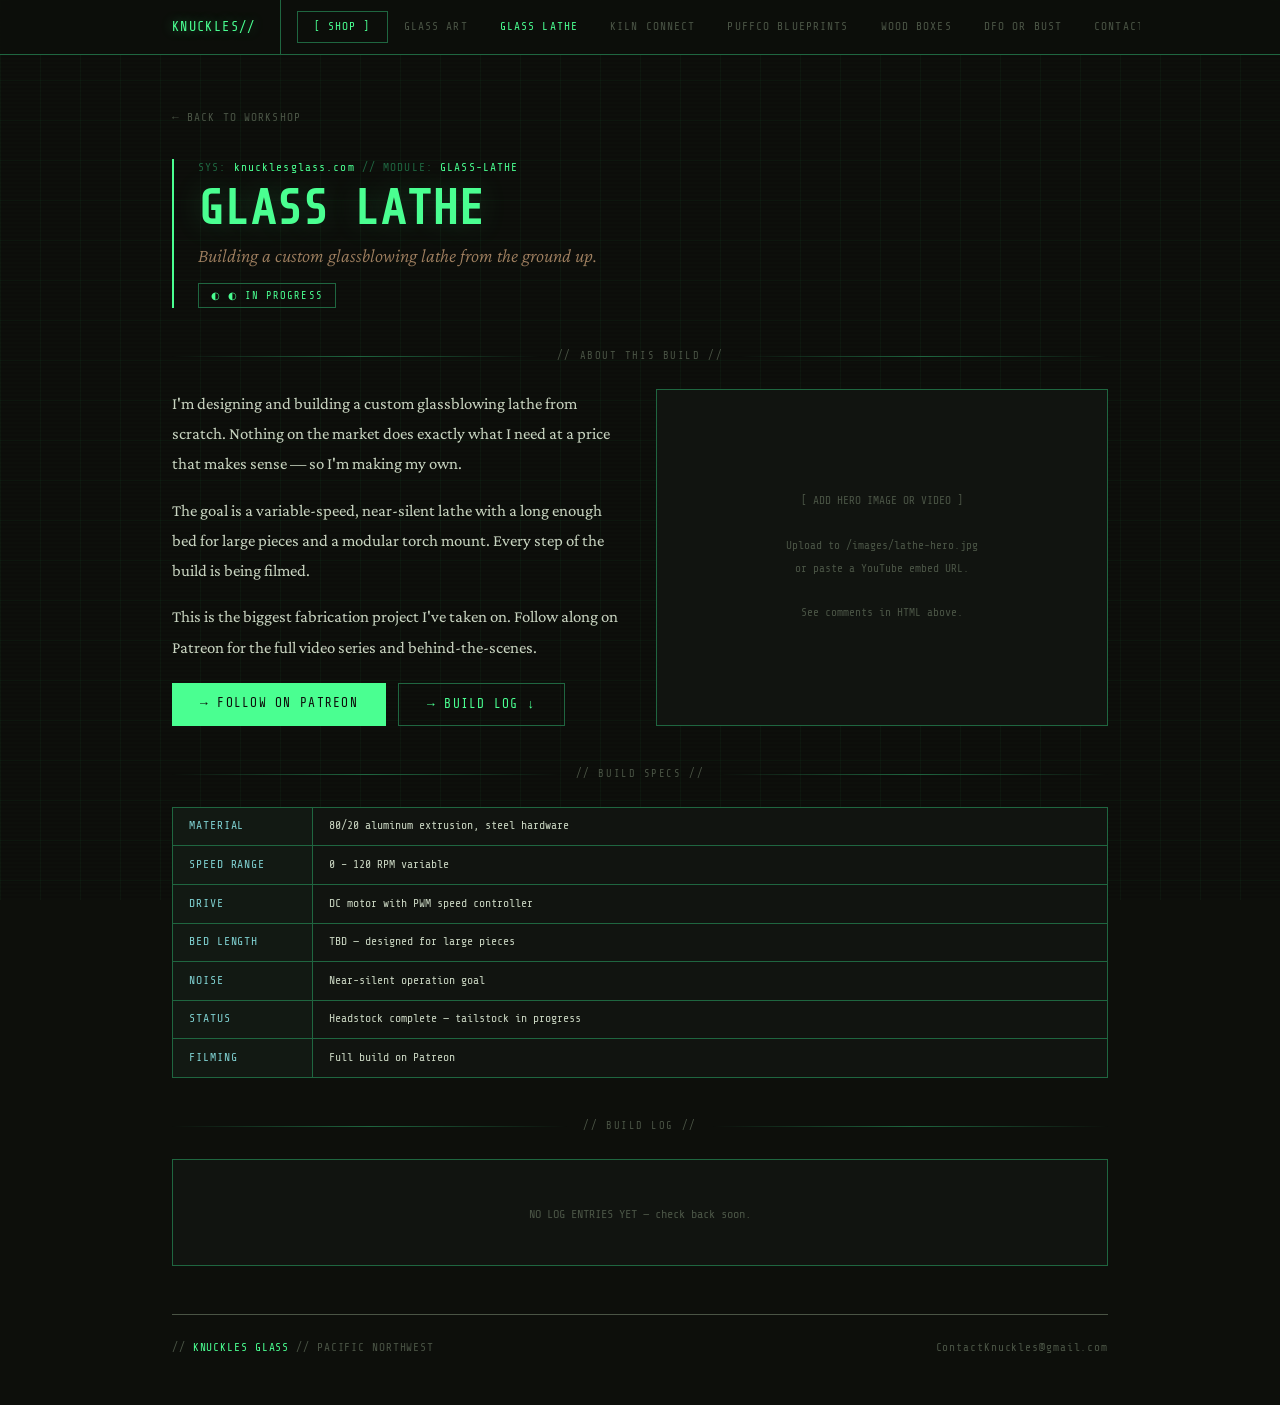
==== glass-lathe.html @ aa07c0a1 "Add files via upload" ====
<!DOCTYPE html>
<html lang="en">
<head>
  <meta charset="UTF-8">
  <meta name="viewport" content="width=device-width, initial-scale=1.0">
  <title>Glass Lathe — Knuckles Glass</title>
  <meta name="description" content="Designing and building a custom glassblowing lathe from scratch. Full build log, photos, and videos from the Pacific Northwest.">

  <link href="https://fonts.googleapis.com/css2?family=Share+Tech+Mono&family=Crimson+Pro:ital,wght@0,300;0,400;1,300&display=swap" rel="stylesheet">
  <link rel="stylesheet" href="style.css">

  <!-- ── PAGE-SPECIFIC STYLES ── -->
  <style>

    /* ── BRANCH HERO ── */
    .branch-hero {
      border-left: 2px solid var(--green);
      padding-left: 1.5rem;
      margin-bottom: 2.5rem;
      animation: fadeIn 0.8s ease both;
    }

    /* ── INTRO BLOCK
       Two-column: text left, media right
       Stacks to single column on mobile */
    .intro-block {
      display: grid;
      grid-template-columns: 1fr 1fr;
      gap: 2rem;
      margin-bottom: 2.5rem;
      animation: fadeIn 0.6s 0.2s both;
    }

    @media (max-width: 680px) {
      .intro-block { grid-template-columns: 1fr; }
    }

    .intro-text p {
      font-size: 1.05rem;
      line-height: 1.8;
      color: var(--text);
      margin-bottom: 1rem;
    }
    .intro-text p:last-of-type { margin-bottom: 0; }

    .intro-links {
      display: flex;
      flex-wrap: wrap;
      gap: 0.75rem;
      margin-top: 1.25rem;
    }

    /* ── MEDIA PANEL ── */
    .intro-media {
      background: var(--bg2);
      border: 1px solid var(--green-dim);
      overflow: hidden;
      display: flex;
      align-items: center;
      justify-content: center;
      min-height: 240px;
      position: relative;
    }

    .intro-media img {
      width: 100%;
      height: 100%;
      object-fit: cover;
      filter: saturate(0.85);
      transition: filter 0.3s;
    }
    .intro-media:hover img { filter: saturate(1); }

    /* Placeholder until real image/video is added */
    .media-placeholder {
      font-family: var(--font-mono);
      font-size: 0.7rem;
      color: var(--muted);
      text-align: center;
      padding: 2rem;
      line-height: 2;
    }

    /* ── VIDEO EMBED
       Uncomment and use when Patreon/YouTube link ready */
    .intro-media iframe {
      width: 100%;
      height: 100%;
      min-height: 240px;
      border: none;
    }

    /* ── SPEC TABLE
       Quick-reference build specs shown in intro area */
    .spec-table {
      margin-top: 1.5rem;
      border: 1px solid var(--green-dim);
      background: var(--bg2);
      animation: fadeIn 0.6s 0.3s both;
    }

    .spec-row {
      display: grid;
      grid-template-columns: 140px 1fr;
      border-bottom: 1px solid var(--green-dim);
      font-family: var(--font-mono);
      font-size: 0.72rem;
    }
    .spec-row:last-child { border-bottom: none; }

    .spec-key {
      padding: 0.6rem 1rem;
      color: var(--blue);
      letter-spacing: 0.08em;
      border-right: 1px solid var(--green-dim);
      background: rgba(74,255,145,0.02);
    }

    .spec-val {
      padding: 0.6rem 1rem;
      color: var(--text);
    }

    /* ── UPDATE LOG ── */
    .update-log {
      display: flex;
      flex-direction: column;
      gap: 0;
    }

    .update-entry {
      border: 1px solid var(--green-dim);
      border-bottom: none;
      padding: 1.5rem;
      background: var(--bg2);
      position: relative;
      animation: fadeIn 0.5s both;
      transition: border-left-color 0.2s;
    }
    .update-entry:last-child { border-bottom: 1px solid var(--green-dim); }

    /* Left timeline bar */
    .update-entry::before {
      content: '';
      position: absolute;
      left: -1px;
      top: 0; bottom: 0;
      width: 2px;
      background: var(--green-dim);
      transition: background 0.2s;
    }
    .update-entry:hover::before { background: var(--green); }

    .update-meta {
      display: flex;
      align-items: center;
      gap: 1rem;
      margin-bottom: 0.75rem;
      flex-wrap: wrap;
    }

    .update-date {
      font-family: var(--font-mono);
      font-size: 0.65rem;
      color: var(--green);
      letter-spacing: 0.1em;
    }

    .update-title {
      font-family: var(--font-mono);
      font-size: 0.8rem;
      color: var(--text);
      letter-spacing: 0.05em;
    }

    .update-tag {
      font-family: var(--font-mono);
      font-size: 0.6rem;
      color: var(--blue);
      letter-spacing: 0.12em;
      margin-left: auto;
    }

    .update-body {
      font-size: 1rem;
      line-height: 1.75;
      color: var(--muted);
    }
    .update-body p { margin-bottom: 0.75rem; }
    .update-body p:last-child { margin-bottom: 0; }
    .update-body strong { color: var(--text); }
    .update-body em { color: var(--earth1); font-style: italic; }

    .update-body img {
      margin-top: 1rem;
      border: 1px solid var(--green-dim);
      max-height: 420px;
      object-fit: cover;
      width: 100%;
    }

    .update-body a {
      color: var(--green);
      text-decoration: none;
      border-bottom: 1px solid var(--green-dim);
      transition: border-color 0.2s;
    }
    .update-body a:hover { border-color: var(--green); }

    /* Stagger animation */
    .update-entry:nth-child(1) { animation-delay: 0.1s; }
    .update-entry:nth-child(2) { animation-delay: 0.2s; }
    .update-entry:nth-child(3) { animation-delay: 0.3s; }
    .update-entry:nth-child(4) { animation-delay: 0.4s; }
    .update-entry:nth-child(5) { animation-delay: 0.5s; }

    .update-empty {
      border: 1px solid var(--green-dim);
      padding: 2.5rem;
      text-align: center;
      background: var(--bg2);
    }
    .update-empty span {
      font-family: var(--font-mono);
      font-size: 0.75rem;
      color: var(--muted);
    }

  </style>
</head>
<body>

  <!-- ════════════════════════════════════════════
       NAVIGATION
       ── glass-lathe.html is the active page
       ════════════════════════════════════════════ -->
  <nav>
    <div class="nav-inner">
      <a href="index.html" class="nav-logo">KNUCKLES//</a>
      <a href="https://knucklesglass.bigcartel.com/" target="_blank" class="shop">[ SHOP ]</a>
      <a href="glass-art.html">Glass Art</a>
      <a href="glass-lathe.html" class="active">Glass Lathe</a>
      <a href="kiln-connect.html">Kiln Connect</a>
      <a href="puffco-blueprints.html">Puffco Blueprints</a>
      <a href="wood-boxes.html">Wood Boxes</a>
      <a href="dfo-or-bust.html">DFO or Bust</a>
      <a href="contact.html">Contact</a>
    </div>
  </nav>

  <div class="wrapper">

    <!-- Back to homepage -->
    <a href="index.html" class="back-link">← BACK TO WORKSHOP</a>

    <!-- ════════════════════════════════════════════
         HERO
         ── Status: wip = in progress
         ── Update status-badge class when complete:
            active (ongoing) | wip (building) | done (finished)
         ════════════════════════════════════════════ -->
    <div class="branch-hero">
      <div class="sys-line">
        SYS: <span>knucklesglass.com</span> // MODULE: <span>GLASS-LATHE</span>
      </div>
      <h1 class="page-title">GLASS LATHE</h1>
      <div class="tagline">Building a custom glassblowing lathe from the ground up.</div>
      <span class="status-badge wip">◐ IN PROGRESS</span>
    </div>

    <!-- ════════════════════════════════════════════
         INTRO BLOCK
         ── Left: project description + links
         ── Right: hero image or video embed
         ──
         ── TO ADD HERO IMAGE:
            1. Upload photo to /images/lathe-hero.jpg
            2. Remove the .media-placeholder div
            3. Uncomment the <img> tag below
         ──
         ── TO EMBED VIDEO instead of image:
            Replace contents of .intro-media with:
            <iframe src="https://www.youtube.com/embed/YOUR_ID"
              allowfullscreen title="Glass Lathe build video">
            </iframe>
         ════════════════════════════════════════════ -->
    <div class="divider">// ABOUT THIS BUILD //</div>

    <div class="intro-block">
      <div class="intro-text">
        <p>
          I'm designing and building a custom glassblowing lathe from scratch.
          Nothing on the market does exactly what I need at a price that makes
          sense — so I'm making my own.
        </p>
        <p>
          The goal is a variable-speed, near-silent lathe with a long enough
          bed for large pieces and a modular torch mount. Every step of the
          build is being filmed.
        </p>
        <p>
          This is the biggest fabrication project I've taken on.
          Follow along on Patreon for the full video series and behind-the-scenes.
        </p>

        <!-- ── Links — update hrefs when ready ── -->
        <div class="intro-links">
          <a href="https://patreon.com" target="_blank" class="btn btn-primary">→ FOLLOW ON PATREON</a>
          <a href="#update-log" class="btn btn-outline">→ BUILD LOG ↓</a>
        </div>
      </div>

      <div class="intro-media">
        <!-- Uncomment when image is ready:
        <img src="images/lathe-hero.jpg" alt="Glass lathe build in progress"> -->

        <div class="media-placeholder">
          [ ADD HERO IMAGE OR VIDEO ]<br><br>
          Upload to /images/lathe-hero.jpg<br>
          or paste a YouTube embed URL.<br><br>
          See comments in HTML above.
        </div>
      </div>
    </div>

    <!-- ════════════════════════════════════════════
         SPEC TABLE
         ── Quick-reference build specifications
         ── Update values as the build progresses
         ── Add/remove rows by copying a .spec-row block
         ════════════════════════════════════════════ -->
    <div class="divider">// BUILD SPECS //</div>

    <div class="spec-table">
      <div class="spec-row">
        <div class="spec-key">MATERIAL</div>
        <div class="spec-val">80/20 aluminum extrusion, steel hardware</div>
      </div>
      <div class="spec-row">
        <div class="spec-key">SPEED RANGE</div>
        <div class="spec-val">0 – 120 RPM variable</div>
      </div>
      <div class="spec-row">
        <div class="spec-key">DRIVE</div>
        <div class="spec-val">DC motor with PWM speed controller</div>
      </div>
      <div class="spec-row">
        <div class="spec-key">BED LENGTH</div>
        <div class="spec-val">TBD — designed for large pieces</div>
      </div>
      <div class="spec-row">
        <div class="spec-key">NOISE</div>
        <div class="spec-val">Near-silent operation goal</div>
      </div>
      <div class="spec-row">
        <div class="spec-key">STATUS</div>
        <div class="spec-val">Headstock complete — tailstock in progress</div>
      </div>
      <div class="spec-row">
        <div class="spec-key">FILMING</div>
        <div class="spec-val">Full build on Patreon</div>
      </div>
    </div>

    <!-- ════════════════════════════════════════════
         UPDATE LOG
         ── Loaded automatically from:
            updates/glass-lathe/index.txt
            updates/glass-lathe/*.md
         ──
         ── TO ADD AN ENTRY:
            1. Write a .md file (see UPDATE-FORMAT-REFERENCE.md)
            2. Upload to updates/glass-lathe/ on GitHub
            3. Add filename to TOP of updates/glass-lathe/index.txt
         ════════════════════════════════════════════ -->
    <div class="divider" id="update-log-anchor">// BUILD LOG //</div>

    <div
      id="update-loading"
      style="font-family:var(--font-mono);font-size:0.7rem;color:var(--muted);margin-bottom:1rem;"
    >
      LOADING LOG...
    </div>

    <div class="update-log" id="update-log"></div>

    <!-- ── FOOTER ── -->
    <div style="margin-top:3rem;">
      <footer>
        <div class="mono">// <span>KNUCKLES GLASS</span> // PACIFIC NORTHWEST</div>
        <div class="mono">ContactKnuckles@gmail.com</div>
      </footer>
    </div>

  </div><!-- end .wrapper -->

  <script>
    // ════════════════════════════════════════════
    // UPDATE LOG LOADER
    // ── UPDATE_FOLDER: path to this page's updates
    //    Must match the actual folder in your repo
    // ── Reads index.txt to get filenames
    // ── Fetches each .md file and renders it
    // ════════════════════════════════════════════
    const UPDATE_FOLDER = 'updates/glass-lathe/'; // ← this page's update folder
    const INDEX_FILE    = UPDATE_FOLDER + 'index.txt';

    // ── Parse frontmatter block from top of .md file
    // Expected format:
    //   ---
    //   date: 2026-03-01
    //   title: Entry title
    //   tag: BUILD LOG
    //   ---
    function parseFrontmatter(raw) {
      const match = raw.match(/^---\n([\s\S]*?)\n---\n?([\s\S]*)$/);
      if (!match) return { meta: {}, body: raw };

      const meta = {};
      match[1].split('\n').forEach(line => {
        const [key, ...rest] = line.split(':');
        if (key) meta[key.trim()] = rest.join(':').trim();
      });

      return { meta, body: match[2].trim() };
    }

    // ── Convert basic markdown to HTML
    // Supports: **bold**, *italic*, ![alt](src), [text](url), paragraphs
    function simpleMarkdown(text) {
      return text
        .replace(/\*\*(.*?)\*\*/g, '<strong>$1</strong>')
        .replace(/\*(.*?)\*/g,     '<em>$1</em>')
        .replace(/!\[(.*?)\]\((.*?)\)/g,
          '<img src="$2" alt="$1" loading="lazy">')
        .replace(/\[(.*?)\]\((.*?)\)/g,
          '<a href="$2" target="_blank">$1</a>')
        .split(/\n\n+/)
        .map(p => `<p>${p.replace(/\n/g, '<br>')}</p>`)
        .join('');
    }

    // ── Build HTML for one update entry
    function renderEntry(meta, body, index) {
      const date  = meta.date  || 'UNDATED';
      const title = meta.title || 'UNTITLED';
      const tag   = meta.tag   || '';

      return `
        <div class="update-entry" style="animation-delay:${index * 0.1}s">
          <div class="update-meta">
            <span class="update-date">${date}</span>
            <span class="update-title">${title}</span>
            ${tag ? `<span class="update-tag">[ ${tag} ]</span>` : ''}
          </div>
          <div class="update-body">${simpleMarkdown(body)}</div>
        </div>`;
    }

    // ── Fetch index, then each update file, then render
    async function loadUpdates() {
      const logEl     = document.getElementById('update-log');
      const loadingEl = document.getElementById('update-loading');

      try {
        const indexRes = await fetch(INDEX_FILE);
        if (!indexRes.ok) throw new Error('No index');

        const indexText = await indexRes.text();

        // Filter out comment lines and blank lines
        const filenames = indexText
          .split('\n')
          .map(f => f.trim())
          .filter(f => f.endsWith('.md'));

        if (filenames.length === 0) throw new Error('Empty index');

        // Fetch all update files in parallel
        const results = await Promise.all(
          filenames.map(async (filename) => {
            try {
              const res = await fetch(UPDATE_FOLDER + filename);
              return res.ok ? await res.text() : null;
            } catch { return null; }
          })
        );

        // Render each entry
        const html = results
          .filter(Boolean)
          .map((raw, i) => {
            const { meta, body } = parseFrontmatter(raw);
            return renderEntry(meta, body, i);
          })
          .join('');

        loadingEl.style.display = 'none';
        logEl.innerHTML = html || emptyState();

      } catch(e) {
        loadingEl.style.display = 'none';
        logEl.innerHTML = emptyState();
      }
    }

    // ── Shown when no updates exist yet
    function emptyState() {
      return `<div class="update-empty">
        <span>NO LOG ENTRIES YET — check back soon.</span>
      </div>`;
    }

    loadUpdates();
  </script>

</body>
</html>
---- style.css ----
/*
 * ════════════════════════════════════════════
 * KNUCKLES GLASS — style.css
 * Shared styles inherited by ALL pages.
 *
 * HOW TO USE:
 * Add this to the <head> of every page:
 *   <link rel="stylesheet" href="style.css">
 *
 * STRUCTURE:
 *  1. Design Tokens (colors, fonts) ← change look here
 *  2. Reset & Base
 *  3. Blueprint + Scanline overlays
 *  4. Navigation
 *  5. Page wrapper
 *  6. Section dividers
 *  7. Cards (project cards, reusable)
 *  8. Terminal (shared styles)
 *  9. Instagram nudge bar
 * 10. Footer
 * 11. Typography utilities
 * 12. Animations
 * 13. Responsive / mobile
 * ════════════════════════════════════════════
 */


/* ════════════════════════════════════════════
   1. DESIGN TOKENS
   ── Change colors and fonts HERE only.
   ── Every component references these variables.
   ════════════════════════════════════════════ */
:root {
  /* Backgrounds */
  --bg:         #0d0f0b;   /* main page background */
  --bg2:        #111410;   /* cards, panels */
  --bg3:        #080a07;   /* terminal, deep inset */

  /* Primary accent — phosphor green */
  --green:      #4aff91;
  --green-dim:  #1f6640;   /* borders, muted green */

  /* Secondary accent — blueprint blue */
  --blue:       #7ecfcf;

  /* Earth tones — organic/personal accent */
  --earth1:     #a08060;   /* warm highlight */
  --earth2:     #6b5040;   /* muted border */

  /* Text */
  --text:       #c8d4c0;   /* primary body text */
  --muted:      #4a5445;   /* secondary/faded text */

  /* Blueprint grid overlay opacity */
  --grid:       rgba(74, 255, 145, 0.04);

  /* Fonts
     ── Swap font names here to change site-wide typography
     ── Also update the Google Fonts <link> in each page <head> */
  --font-mono:  'Share Tech Mono', monospace;
  --font-serif: 'Crimson Pro', Georgia, serif;

  /* Layout */
  --max-width:  1000px;
  --page-pad:   2rem;
}


/* ════════════════════════════════════════════
   2. RESET & BASE
   ════════════════════════════════════════════ */
*, *::before, *::after {
  margin: 0;
  padding: 0;
  box-sizing: border-box;
}

html {
  scroll-behavior: smooth;
}

body {
  background: var(--bg);
  color: var(--text);
  font-family: var(--font-serif);
  min-height: 100vh;
  overflow-x: hidden;
  line-height: 1.6;
}

a {
  color: inherit;
  text-decoration: none;
}

img {
  max-width: 100%;
  display: block;
}


/* ════════════════════════════════════════════
   3. DECORATIVE OVERLAYS (fixed, non-interactive)
   ── Blueprint grid sits behind everything
   ── CRT scanlines sit above grid, below content
   ════════════════════════════════════════════ */

/* Blueprint grid */
body::before {
  content: '';
  position: fixed;
  inset: 0;
  background-image:
    linear-gradient(var(--grid) 1px, transparent 1px),
    linear-gradient(90deg, var(--grid) 1px, transparent 1px);
  background-size: 40px 40px;
  pointer-events: none;
  z-index: 0;
}

/* CRT scanlines */
body::after {
  content: '';
  position: fixed;
  inset: 0;
  background: repeating-linear-gradient(
    0deg,
    transparent,
    transparent 2px,
    rgba(0,0,0,0.07) 2px,
    rgba(0,0,0,0.07) 4px
  );
  pointer-events: none;
  z-index: 1;
}


/* ════════════════════════════════════════════
   4. NAVIGATION
   ── Sticky top bar, scrollable on mobile
   ── .nav-logo  : site name/brand left side
   ── .shop      : highlighted shop link
   ── Standard links: muted, highlight on hover
   ──
   ── TO ADD A PAGE: copy an <a> in the HTML,
      update href and label text
   ── Keep SHOP first after the logo always
   ════════════════════════════════════════════ */
nav {
  position: sticky;
  top: 0;
  z-index: 100;
  background: rgba(13, 15, 11, 0.95);
  border-bottom: 1px solid var(--green-dim);
  backdrop-filter: blur(8px);
}

.nav-inner {
  max-width: var(--max-width);
  margin: 0 auto;
  padding: 0 var(--page-pad);
  display: flex;
  align-items: center;
  overflow-x: auto;
  scrollbar-width: none;
}
.nav-inner::-webkit-scrollbar { display: none; }

.nav-logo {
  font-family: var(--font-mono);
  font-size: 0.85rem;
  color: var(--green);
  text-decoration: none;
  padding: 1rem 1.5rem 1rem 0;
  border-right: 1px solid var(--green-dim);
  margin-right: 0.5rem;
  white-space: nowrap;
  text-shadow: 0 0 12px rgba(74, 255, 145, 0.4);
  flex-shrink: 0;
}

nav a {
  font-family: var(--font-mono);
  font-size: 0.7rem;
  color: var(--muted);
  text-decoration: none;
  padding: 1rem;
  letter-spacing: 0.1em;
  white-space: nowrap;
  flex-shrink: 0;
  text-transform: uppercase;
  transition: color 0.2s;
}
nav a:hover,
nav a.active { color: var(--green); }

/* Highlighted shop CTA in nav */
nav a.shop {
  color: var(--green);
  border: 1px solid var(--green-dim);
  margin-left: 0.5rem;
  padding: 0.4rem 1rem;
  margin-top: 0.35rem;
  margin-bottom: 0.35rem;
}
nav a.shop:hover {
  background: rgba(74, 255, 145, 0.08);
}


/* ════════════════════════════════════════════
   5. PAGE WRAPPER
   ── All page content sits in .wrapper
   ── z-index 2 puts it above the overlays
   ════════════════════════════════════════════ */
.wrapper {
  position: relative;
  z-index: 2;
  max-width: var(--max-width);
  margin: 0 auto;
  padding: 3rem var(--page-pad);
}


/* ════════════════════════════════════════════
   6. SECTION DIVIDERS
   ── Used between every major section
   ── Text label centered with fading lines
   ════════════════════════════════════════════ */
.divider {
  display: flex;
  align-items: center;
  gap: 1rem;
  margin: 2.5rem 0 1.5rem;
  color: var(--muted);
  font-family: var(--font-mono);
  font-size: 0.65rem;
  letter-spacing: 0.15em;
  white-space: nowrap;
}
.divider::before,
.divider::after {
  content: '';
  flex: 1;
  height: 1px;
  background: linear-gradient(90deg, transparent, var(--green-dim), transparent);
}


/* ════════════════════════════════════════════
   7. PROJECT CARDS
   ── Reusable on homepage and branch pages
   ── .card        : green (technical) variant
   ── .card.earth  : earth-tone (personal) variant
   ──
   ── TO ADD A CARD: copy card HTML block,
      update data-index, card-tag, h3, p, href
   ════════════════════════════════════════════ */
.cards {
  display: grid;
  grid-template-columns: repeat(auto-fit, minmax(220px, 1fr));
  gap: 1.25rem;
}

.card {
  background: var(--bg2);
  border: 1px solid var(--green-dim);
  padding: 1.5rem;
  position: relative;
  display: block;
  text-decoration: none;
  color: var(--text);
  transition: border-color 0.3s, transform 0.3s, box-shadow 0.3s;
  animation: fadeIn 0.6s both;
}

/* Staggered fade-in for card grids */
.card:nth-child(1) { animation-delay: 0.1s; }
.card:nth-child(2) { animation-delay: 0.2s; }
.card:nth-child(3) { animation-delay: 0.3s; }
.card:nth-child(4) { animation-delay: 0.4s; }
.card:nth-child(5) { animation-delay: 0.5s; }
.card:nth-child(6) { animation-delay: 0.6s; }

/* Index badge — top right corner */
.card::before {
  content: attr(data-index);
  position: absolute;
  top: -1px;
  right: 1rem;
  font-family: var(--font-mono);
  font-size: 0.6rem;
  color: var(--green);
  background: var(--bg2);
  padding: 0 0.4rem;
  border: 1px solid var(--green-dim);
  border-top: none;
}

.card:hover {
  border-color: var(--green);
  transform: translateY(-3px);
  box-shadow: 0 8px 30px rgba(74, 255, 145, 0.07);
}

/* Earth variant */
.card.earth { border-color: var(--earth2); }
.card.earth::before { color: var(--earth1); border-color: var(--earth2); }
.card.earth:hover { border-color: var(--earth1); box-shadow: 0 8px 30px rgba(160, 128, 96, 0.08); }
.card.earth .card-accent { background: var(--earth1); box-shadow: 0 0 8px var(--earth1); }

.card-tag {
  font-family: var(--font-mono);
  font-size: 0.6rem;
  color: var(--blue);
  letter-spacing: 0.15em;
  margin-bottom: 0.6rem;
}

.card h3 {
  font-family: var(--font-serif);
  font-size: 1.35rem;
  font-weight: 400;
  color: var(--text);
  margin-bottom: 0.4rem;
}

.card p {
  font-size: 0.9rem;
  color: var(--muted);
  line-height: 1.6;
}

/* Glowing status dot — bottom right */
.card-accent {
  position: absolute;
  bottom: 1rem;
  right: 1rem;
  width: 7px;
  height: 7px;
  border-radius: 50%;
  background: var(--green);
  opacity: 0.5;
  box-shadow: 0 0 8px var(--green);
}


/* ════════════════════════════════════════════
   8. TERMINAL (shared styles)
   ── Full interactive terminal on homepage
   ── Simpler read-only version on branch pages
   ── Color utility classes: t-green, t-blue, etc.
   ════════════════════════════════════════════ */
.terminal {
  background: var(--bg3);
  border: 1px solid var(--green-dim);
  margin-bottom: 3rem;
  animation: fadeIn 0.6s 0.6s both;
}

.term-titlebar {
  display: flex;
  align-items: center;
  gap: 0.5rem;
  padding: 0.6rem 1rem;
  border-bottom: 1px solid var(--green-dim);
  background: rgba(74, 255, 145, 0.03);
}

.term-dot {
  width: 8px;
  height: 8px;
  border-radius: 50%;
  background: var(--muted);
}

.term-title {
  font-family: var(--font-mono);
  font-size: 0.65rem;
  color: var(--muted);
  letter-spacing: 0.1em;
  margin-left: 0.25rem;
}

.term-body {
  padding: 1.25rem 1.5rem;
  font-family: var(--font-mono);
  font-size: 0.8rem;
  line-height: 1.9;
  max-height: 320px;
  overflow-y: auto;
}

/* Terminal color utilities
   ── Use these classes on <span> inside terminal output */
.t-green { color: var(--green); }
.t-dim   { color: var(--green-dim); }
.t-blue  { color: var(--blue); }
.t-earth { color: var(--earth1); }
.t-text  { color: var(--text); }
.t-muted { color: var(--muted); }

.term-input-row {
  display: flex;
  align-items: center;
  gap: 0.5rem;
  margin-top: 0.5rem;
}

.prompt { color: var(--green); font-family: var(--font-mono); }

.term-input {
  background: transparent;
  border: none;
  outline: none;
  color: var(--text);
  font-family: var(--font-mono);
  font-size: 0.8rem;
  flex: 1;
  caret-color: var(--green);
}

/* Blinking block cursor */
.cursor {
  display: inline-block;
  width: 8px;
  height: 1em;
  background: var(--green);
  animation: blink 1s step-end infinite;
  vertical-align: text-bottom;
}


/* ════════════════════════════════════════════
   9. INSTAGRAM NUDGE BAR
   ── Shown at bottom of homepage
   ── Update text + link in HTML when new post drops
   ════════════════════════════════════════════ */
.ig-nudge {
  border: 1px solid var(--earth2);
  padding: 1rem 1.5rem;
  display: flex;
  align-items: center;
  justify-content: space-between;
  gap: 1rem;
  flex-wrap: wrap;
  margin-bottom: 3rem;
  animation: fadeIn 0.6s 0.8s both;
}

.ig-dot {
  width: 8px;
  height: 8px;
  border-radius: 50%;
  background: var(--earth1);
  box-shadow: 0 0 10px var(--earth1);
  animation: pulse 2s ease-in-out infinite;
  flex-shrink: 0;
}

.ig-text {
  font-family: var(--font-mono);
  font-size: 0.72rem;
  color: var(--earth1);
  letter-spacing: 0.08em;
  flex: 1;
}

.ig-link {
  font-family: var(--font-mono);
  font-size: 0.7rem;
  color: var(--earth1);
  text-decoration: none;
  border: 1px solid var(--earth2);
  padding: 0.4rem 1rem;
  white-space: nowrap;
  transition: background 0.2s;
}
.ig-link:hover { background: rgba(160, 128, 96, 0.1); }


/* ════════════════════════════════════════════
   10. FOOTER
   ── Update email in HTML if it changes
   ════════════════════════════════════════════ */
footer {
  border-top: 1px solid var(--muted);
  padding-top: 1.5rem;
  display: flex;
  justify-content: space-between;
  align-items: center;
  flex-wrap: wrap;
  gap: 1rem;
}


/* ════════════════════════════════════════════
   11. TYPOGRAPHY UTILITIES
   ── Reusable text classes across all pages
   ════════════════════════════════════════════ */

/* Monospace text block */
.mono {
  font-family: var(--font-mono);
  font-size: 0.7rem;
  color: var(--muted);
  letter-spacing: 0.08em;
}
.mono span { color: var(--green); }

/* Small system/status line */
.sys-line {
  font-family: var(--font-mono);
  font-size: 0.7rem;
  color: var(--green-dim);
  letter-spacing: 0.1em;
  margin-bottom: 0.5rem;
}
.sys-line span { color: var(--green); }

/* Page/section heading */
.page-title {
  font-family: var(--font-mono);
  font-size: clamp(1.8rem, 5vw, 3rem);
  color: var(--green);
  line-height: 1;
  text-shadow: 0 0 30px rgba(74, 255, 145, 0.2);
}

/* Italic intro/tagline */
.tagline {
  font-family: var(--font-serif);
  font-style: italic;
  font-size: 1.2rem;
  color: var(--earth1);
  margin-top: 0.5rem;
  font-weight: 300;
}

/* Status badge — inline pill */
.status-badge {
  display: inline-block;
  font-family: var(--font-mono);
  font-size: 0.65rem;
  letter-spacing: 0.1em;
  padding: 0.2rem 0.75rem;
  border: 1px solid var(--green-dim);
  color: var(--green);
  margin-top: 0.75rem;
}
.status-badge.earth {
  border-color: var(--earth2);
  color: var(--earth1);
}
.status-badge.active::before { content: '● '; }
.status-badge.wip::before    { content: '◐ '; }
.status-badge.done::before   { content: '○ '; }

/* Standard CTA button */
.btn {
  display: inline-block;
  font-family: var(--font-mono);
  font-size: 0.8rem;
  letter-spacing: 0.1em;
  padding: 0.65rem 1.75rem;
  text-decoration: none;
  transition: box-shadow 0.3s, transform 0.2s;
  cursor: pointer;
  border: none;
}

.btn-primary {
  color: var(--bg);
  background: var(--green);
}
.btn-primary:hover {
  box-shadow: 0 0 25px rgba(74, 255, 145, 0.35);
  transform: translateY(-2px);
}

.btn-outline {
  color: var(--green);
  background: transparent;
  border: 1px solid var(--green-dim);
}
.btn-outline:hover {
  background: rgba(74, 255, 145, 0.06);
  border-color: var(--green);
}

/* Back link for branch pages */
.back-link {
  font-family: var(--font-mono);
  font-size: 0.7rem;
  color: var(--muted);
  text-decoration: none;
  letter-spacing: 0.1em;
  display: inline-flex;
  align-items: center;
  gap: 0.4rem;
  margin-bottom: 2rem;
  transition: color 0.2s;
}
.back-link:hover { color: var(--green); }


/* ════════════════════════════════════════════
   12. ANIMATIONS
   ── Referenced by components above
   ════════════════════════════════════════════ */
@keyframes fadeIn {
  from { opacity: 0; transform: translateY(8px); }
  to   { opacity: 1; transform: translateY(0); }
}

@keyframes blink {
  0%, 100% { opacity: 1; }
  50%       { opacity: 0; }
}

@keyframes pulse {
  0%, 100% { opacity: 1; }
  50%       { opacity: 0.45; }
}

@keyframes glow {
  0%, 100% { text-shadow: 0 0 20px rgba(74, 255, 145, 0.2); }
  50%       { text-shadow: 0 0 40px rgba(74, 255, 145, 0.5); }
}


/* ════════════════════════════════════════════
   13. RESPONSIVE / MOBILE
   ── Adjustments for smaller screens
   ════════════════════════════════════════════ */
@media (max-width: 600px) {
  :root {
    --page-pad: 1.25rem;
  }

  .cards {
    grid-template-columns: 1fr;
  }

  .ig-nudge {
    flex-direction: column;
    align-items: flex-start;
  }

  footer {
    flex-direction: column;
    align-items: flex-start;
  }
}
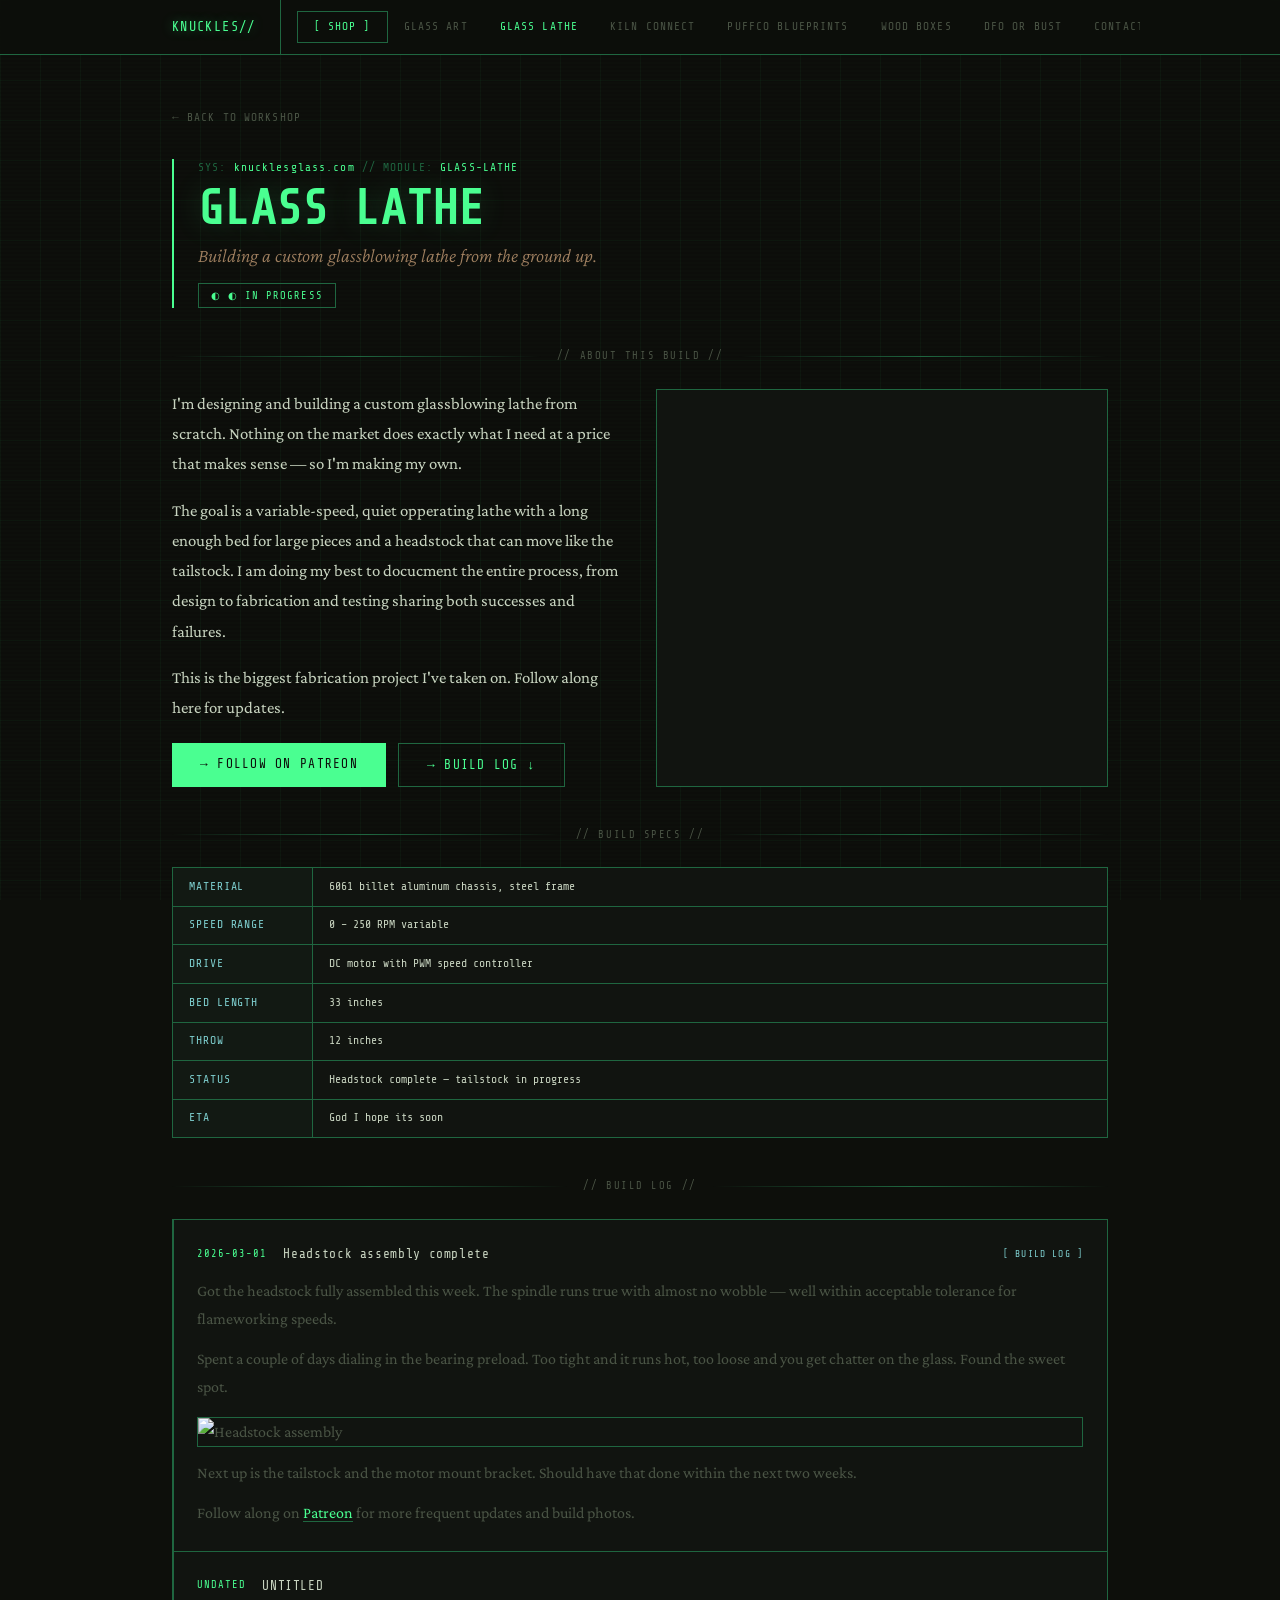
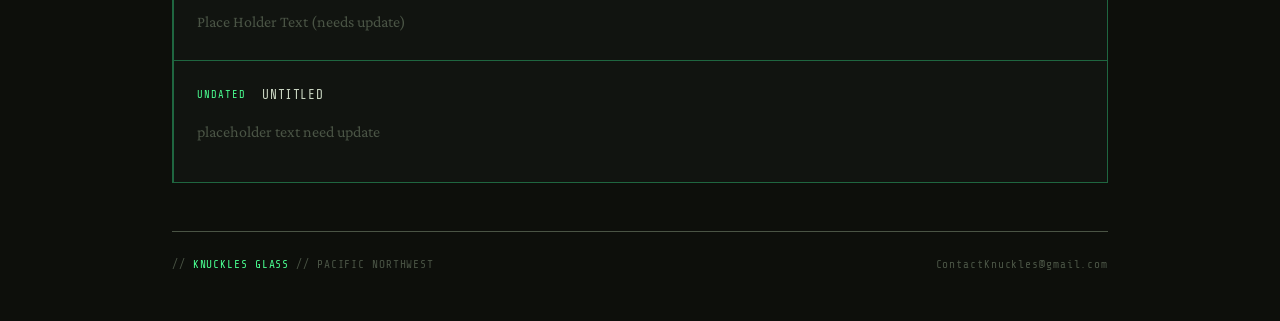
==== commit db2cfab1: "Update glass-lathe.html" ====
--- a/glass-lathe.html
+++ b/glass-lathe.html
@@ -294,13 +294,13 @@
           sense — so I'm making my own.
         </p>
         <p>
-          The goal is a variable-speed, near-silent lathe with a long enough
-          bed for large pieces and a modular torch mount. Every step of the
-          build is being filmed.
+          The goal is a variable-speed, quiet opperating lathe with a long enough
+          bed for large pieces and a headstock that can move like the tailstock. I am doing my best to 
+          docucment the entire process, from design to fabrication and testing sharing both successes and failures.
         </p>
         <p>
           This is the biggest fabrication project I've taken on.
-          Follow along on Patreon for the full video series and behind-the-scenes.
+          Follow along here for updates.
         </p>
 
         <!-- ── Links — update hrefs when ready ── -->
@@ -311,15 +311,8 @@
       </div>
 
       <div class="intro-media">
-        <!-- Uncomment when image is ready:
-        <img src="images/lathe-hero.jpg" alt="Glass lathe build in progress"> -->
-
-        <div class="media-placeholder">
-          [ ADD HERO IMAGE OR VIDEO ]<br><br>
-          Upload to /images/lathe-hero.jpg<br>
-          or paste a YouTube embed URL.<br><br>
-          See comments in HTML above.
-        </div>
+        <iframe src="https://gmail3776233.autodesk360.com/shares/public/SH512d4QTec90decfa6ea5c39aa241141c4c?mode=embed" width="640" height="480" allowfullscreen="true" webkitallowfullscreen="true" mozallowfullscreen="true"  frameborder="0"></iframe>
+
       </div>
     </div>
 
@@ -334,11 +327,11 @@
     <div class="spec-table">
       <div class="spec-row">
         <div class="spec-key">MATERIAL</div>
-        <div class="spec-val">80/20 aluminum extrusion, steel hardware</div>
+        <div class="spec-val">6061 billet aluminum chassis, steel frame</div>
       </div>
       <div class="spec-row">
         <div class="spec-key">SPEED RANGE</div>
-        <div class="spec-val">0 – 120 RPM variable</div>
+        <div class="spec-val">0 – 250 RPM variable</div>
       </div>
       <div class="spec-row">
         <div class="spec-key">DRIVE</div>
@@ -346,19 +339,19 @@
       </div>
       <div class="spec-row">
         <div class="spec-key">BED LENGTH</div>
-        <div class="spec-val">TBD — designed for large pieces</div>
-      </div>
-      <div class="spec-row">
-        <div class="spec-key">NOISE</div>
-        <div class="spec-val">Near-silent operation goal</div>
+        <div class="spec-val">33 inches</div>
+      </div>
+      <div class="spec-row">
+        <div class="spec-key">THROW</div>
+        <div class="spec-val">12 inches</div>
       </div>
       <div class="spec-row">
         <div class="spec-key">STATUS</div>
         <div class="spec-val">Headstock complete — tailstock in progress</div>
       </div>
       <div class="spec-row">
-        <div class="spec-key">FILMING</div>
-        <div class="spec-val">Full build on Patreon</div>
+        <div class="spec-key">ETA</div>
+        <div class="spec-val">God I hope its soon</div>
       </div>
     </div>
 
